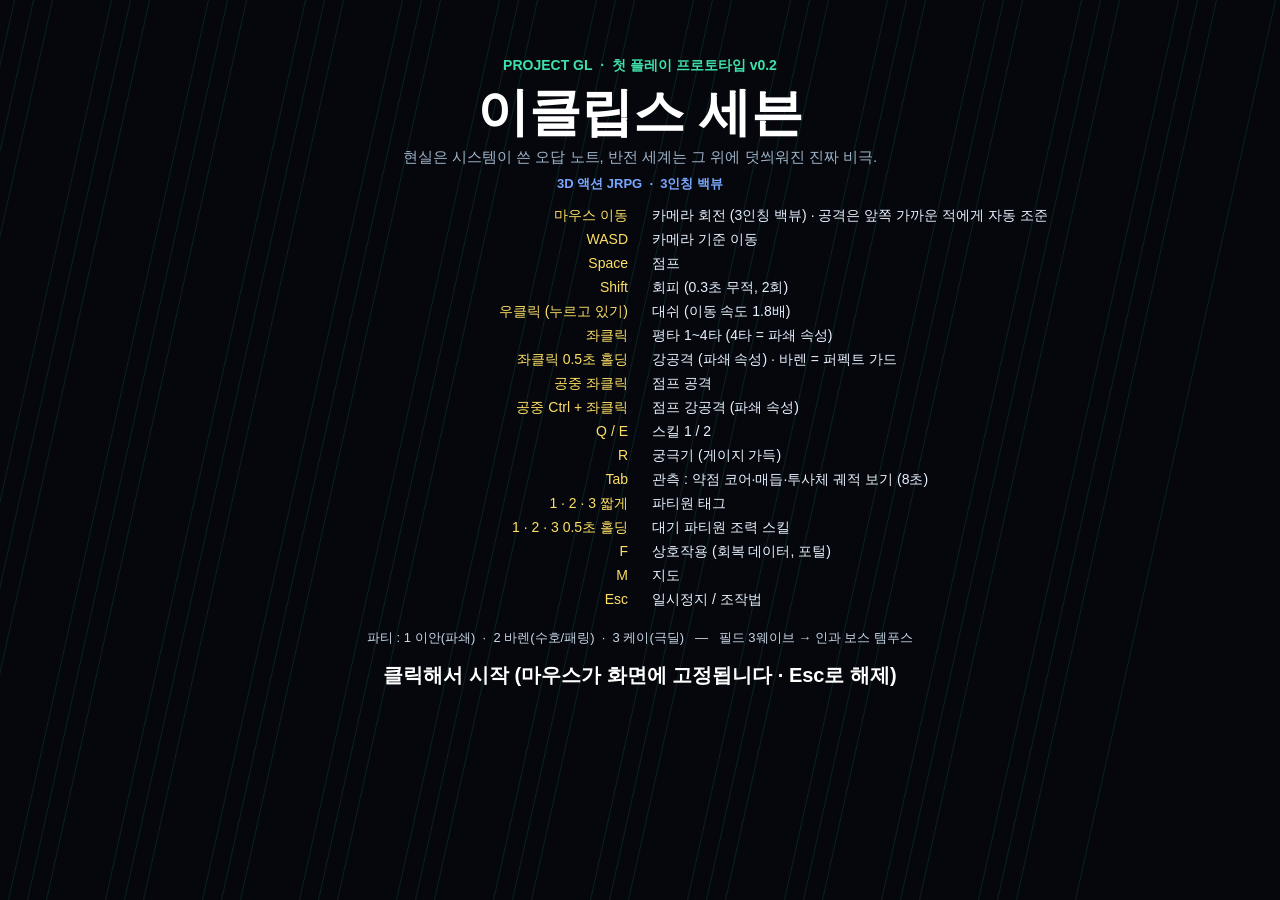
==== index.html @ 1e8a3df1 "Add files via upload" ====
<!DOCTYPE html>
<html lang="ko">
<head>
<meta charset="UTF-8">
<meta name="viewport" content="width=device-width, initial-scale=1.0">
<!-- Project GL 『이클립스 세븐』 첫 플레이 프로토타입 v0.2 (3인칭 백뷰 3D) -->
<title>이클립스 세븐 - 프로토타입 v0.2</title>
<link rel="stylesheet" href="css/style.css">
</head>
<body>
<canvas id="gl3d"></canvas>
<canvas id="game"></canvas>

<!-- 로드 순서가 중요함: 설정 → 공용 도구 → 입력 → 전투 → 파티 → 적 → 보스 → 스테이지 → 3D 엔진 → 렌더 → UI → 메인 -->
<script src="js/config.js"></script>
<script src="js/utils.js"></script>
<script src="js/input.js"></script>
<script src="js/combat.js"></script>
<script src="js/party.js"></script>
<script src="js/enemies.js"></script>
<script src="js/boss.js"></script>
<script src="js/stage.js"></script>
<script src="js/gl3d.js"></script>
<script src="js/render.js"></script>
<script src="js/ui.js"></script>
<script src="js/main.js"></script>
</body>
</html>
---- css/style.css ----
/* Project GL 프로토타입 v0.2 */
html, body {
  margin: 0;
  padding: 0;
  width: 100%;
  height: 100%;
  overflow: hidden;
  background: #05070d;
  font-family: "Pretendard", "Noto Sans KR", "Malgun Gothic", sans-serif;
  user-select: none;
}
#gl3d, #game {
  position: fixed;
  left: 0;
  top: 0;
  display: block;
  width: 100vw;
  height: 100vh;
}
#game { cursor: default; }   /* 2D 오버레이(UI) — 입력도 여기서 받음 */
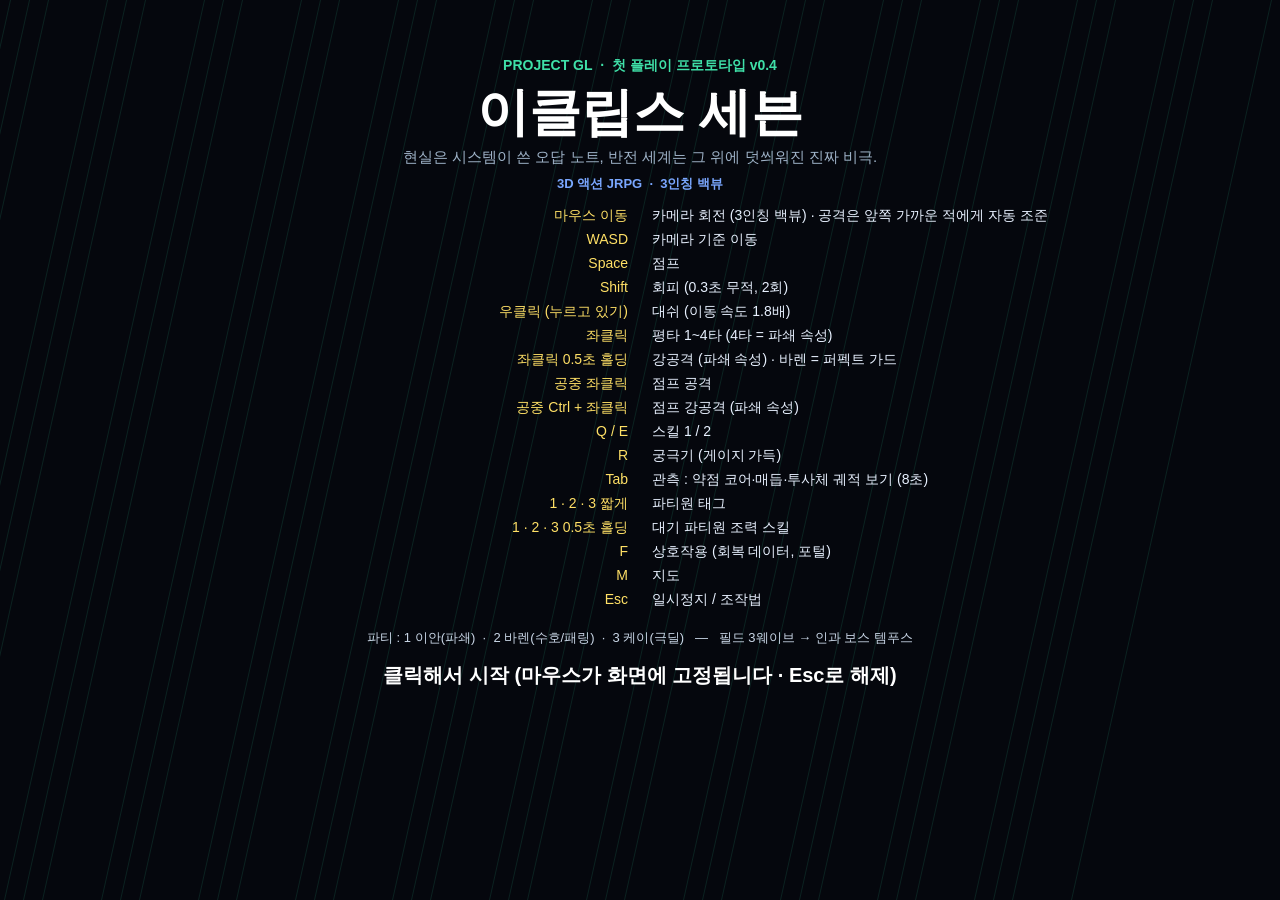
==== commit bd72ede2: "Add files via upload" ====
--- a/index.html
+++ b/index.html
@@ -2,19 +2,22 @@
 <html lang="ko">
 <head>
 <meta charset="UTF-8">
-<meta name="viewport" content="width=device-width, initial-scale=1.0">
-<!-- Project GL 『이클립스 세븐』 첫 플레이 프로토타입 v0.2 (3인칭 백뷰 3D) -->
-<title>이클립스 세븐 - 프로토타입 v0.2</title>
+<meta name="viewport" content="width=device-width, initial-scale=1.0, maximum-scale=1.0, user-scalable=no">
+<meta name="mobile-web-app-capable" content="yes">
+<meta name="apple-mobile-web-app-capable" content="yes">
+<!-- Project GL 『이클립스 세븐』 첫 플레이 프로토타입 v0.4 (3인칭 백뷰 3D · PC + 휴대폰) -->
+<title>이클립스 세븐 - 프로토타입 v0.4</title>
 <link rel="stylesheet" href="css/style.css">
 </head>
 <body>
 <canvas id="gl3d"></canvas>
 <canvas id="game"></canvas>
 
-<!-- 로드 순서가 중요함: 설정 → 공용 도구 → 입력 → 전투 → 파티 → 적 → 보스 → 스테이지 → 3D 엔진 → 렌더 → UI → 메인 -->
+<!-- 로드 순서가 중요함: 설정 → 공용 도구 → 입력 → 터치 → 전투 → 파티 → 적 → 보스 → 스테이지 → 3D 엔진 → 렌더 → UI → 메인 -->
 <script src="js/config.js"></script>
 <script src="js/utils.js"></script>
 <script src="js/input.js"></script>
+<script src="js/touch.js"></script>
 <script src="js/combat.js"></script>
 <script src="js/party.js"></script>
 <script src="js/enemies.js"></script>
--- a/css/style.css
+++ b/css/style.css
@@ -1,4 +1,4 @@
-/* Project GL 프로토타입 v0.2 */
+/* Project GL 프로토타입 v0.4 */
 html, body {
   margin: 0;
   padding: 0;
@@ -8,6 +8,13 @@
   background: #05070d;
   font-family: "Pretendard", "Noto Sans KR", "Malgun Gothic", sans-serif;
   user-select: none;
+  -webkit-user-select: none;
+  -webkit-touch-callout: none;
+  touch-action: none;          /* 휴대폰 : 확대·스크롤 막기 */
+  overscroll-behavior: none;
+  -webkit-tap-highlight-color: transparent;
+  position: fixed;             /* iOS 사파리 : 화면 튕김 방지 */
+  inset: 0;
 }
 #gl3d, #game {
   position: fixed;
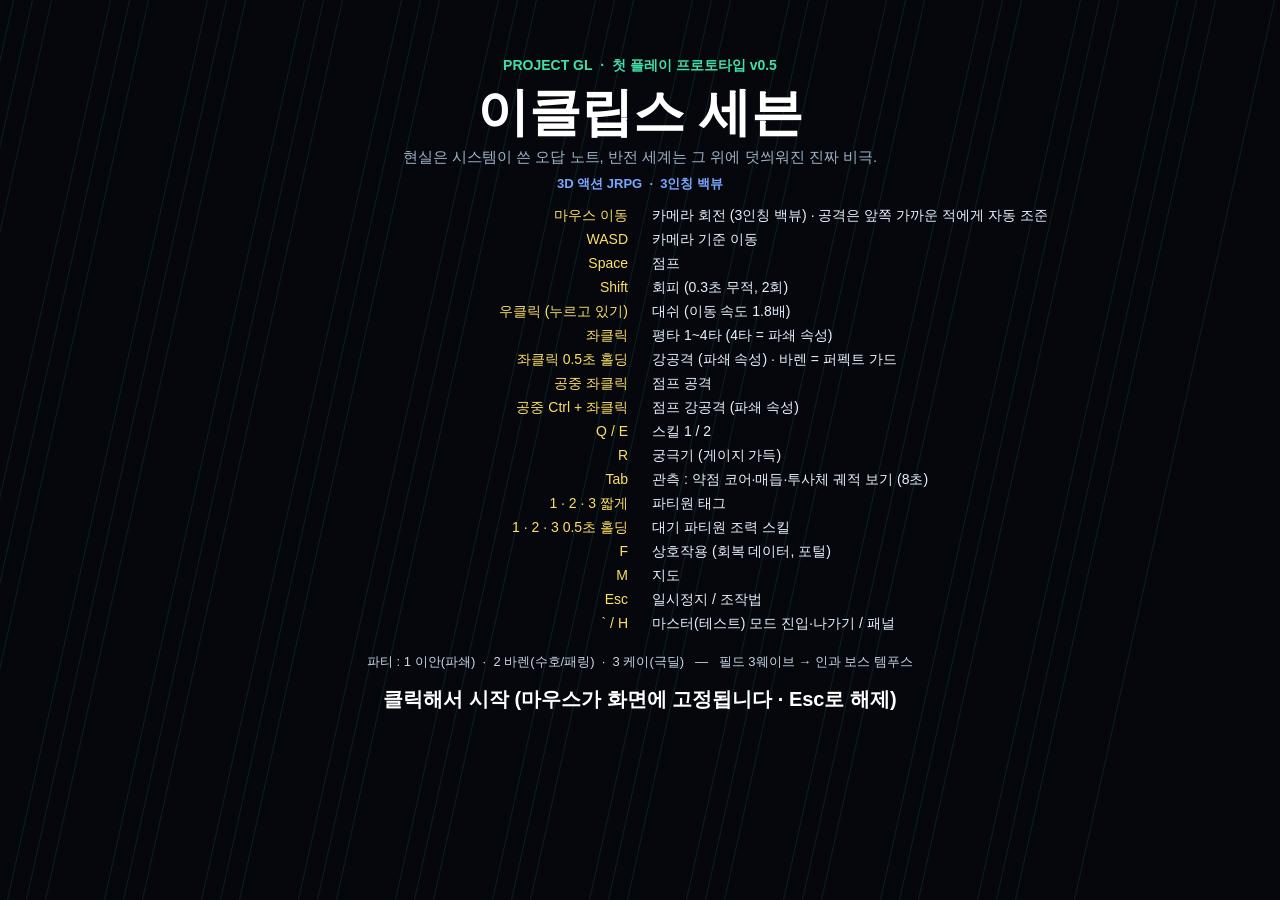
==== commit a6b4c0e0: "Add files via upload" ====
--- a/index.html
+++ b/index.html
@@ -5,15 +5,15 @@
 <meta name="viewport" content="width=device-width, initial-scale=1.0, maximum-scale=1.0, user-scalable=no">
 <meta name="mobile-web-app-capable" content="yes">
 <meta name="apple-mobile-web-app-capable" content="yes">
-<!-- Project GL 『이클립스 세븐』 첫 플레이 프로토타입 v0.4 (3인칭 백뷰 3D · PC + 휴대폰) -->
-<title>이클립스 세븐 - 프로토타입 v0.4</title>
+<!-- Project GL 『이클립스 세븐』 첫 플레이 프로토타입 v0.5 (3인칭 백뷰 3D · PC + 휴대폰) -->
+<title>이클립스 세븐 - 프로토타입 v0.5</title>
 <link rel="stylesheet" href="css/style.css">
 </head>
 <body>
 <canvas id="gl3d"></canvas>
 <canvas id="game"></canvas>
 
-<!-- 로드 순서가 중요함: 설정 → 공용 도구 → 입력 → 터치 → 전투 → 파티 → 적 → 보스 → 스테이지 → 3D 엔진 → 렌더 → UI → 메인 -->
+<!-- 로드 순서가 중요함: 설정 → 공용 도구 → 입력 → 터치 → 전투 → 파티 → 적 → 보스 → 스테이지 → 마스터 모드 → 3D 엔진 → 에셋(무기·캐릭터·몬스터·이펙트·배경) → 렌더 → UI → 메인 -->
 <script src="js/config.js"></script>
 <script src="js/utils.js"></script>
 <script src="js/input.js"></script>
@@ -23,7 +23,14 @@
 <script src="js/enemies.js"></script>
 <script src="js/boss.js"></script>
 <script src="js/stage.js"></script>
+<script src="js/master.js"></script>
 <script src="js/gl3d.js"></script>
+<!-- 에셋 : 나중에 실제 모델·이펙트로 교체할 파일들 -->
+<script src="js/assets/weapons.js"></script>
+<script src="js/assets/characters.js"></script>
+<script src="js/assets/monsters.js"></script>
+<script src="js/assets/effects.js"></script>
+<script src="js/assets/background.js"></script>
 <script src="js/render.js"></script>
 <script src="js/ui.js"></script>
 <script src="js/main.js"></script>
--- a/css/style.css
+++ b/css/style.css
@@ -1,4 +1,4 @@
-/* Project GL 프로토타입 v0.4 */
+/* Project GL 프로토타입 v0.5 */
 html, body {
   margin: 0;
   padding: 0;
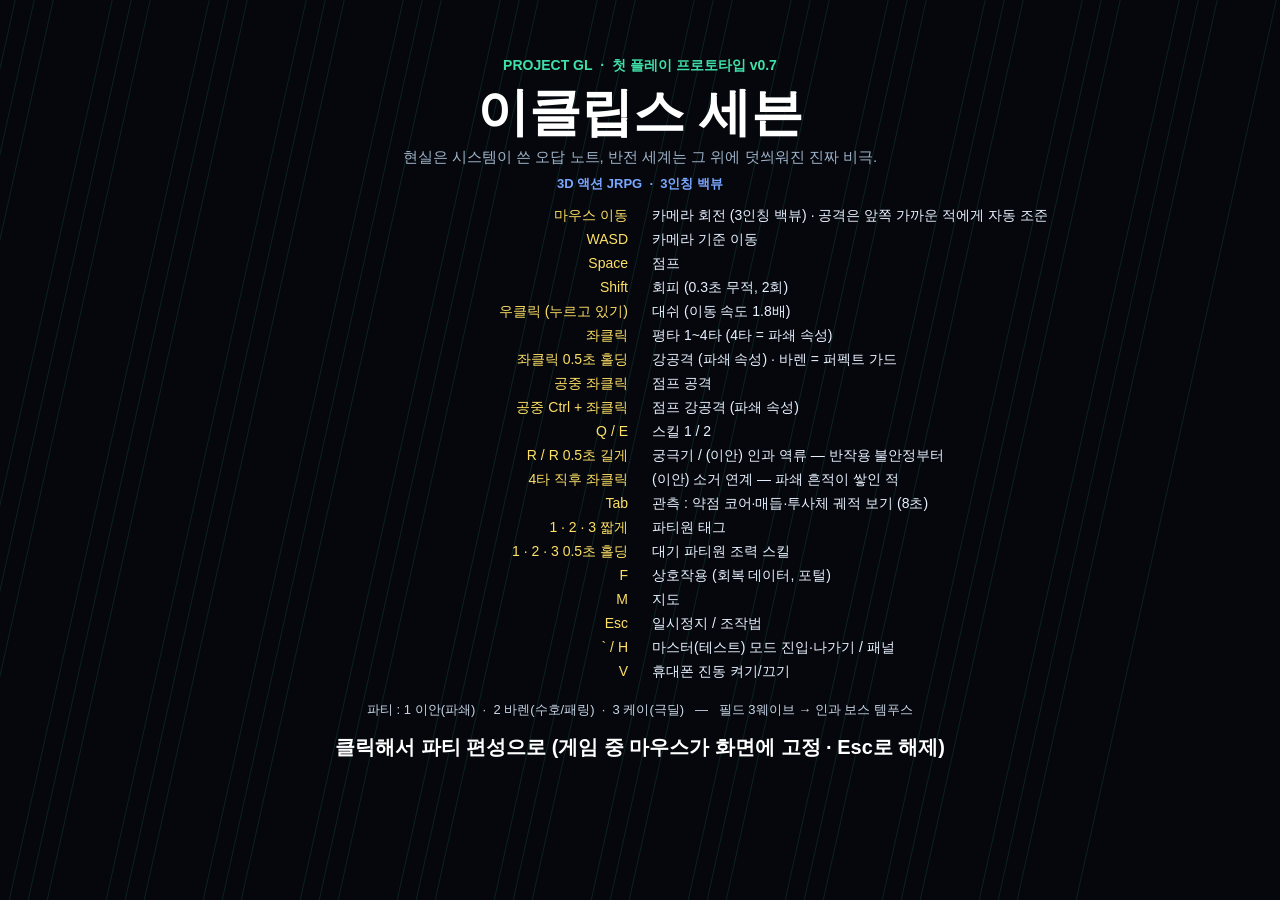
==== commit 343464c6: "Add files via upload" ====
--- a/index.html
+++ b/index.html
@@ -5,21 +5,23 @@
 <meta name="viewport" content="width=device-width, initial-scale=1.0, maximum-scale=1.0, user-scalable=no">
 <meta name="mobile-web-app-capable" content="yes">
 <meta name="apple-mobile-web-app-capable" content="yes">
-<!-- Project GL 『이클립스 세븐』 첫 플레이 프로토타입 v0.5 (3인칭 백뷰 3D · PC + 휴대폰) -->
-<title>이클립스 세븐 - 프로토타입 v0.5</title>
+<!-- Project GL 『이클립스 세븐』 첫 플레이 프로토타입 v0.7 (3인칭 백뷰 3D · PC + 휴대폰) -->
+<title>이클립스 세븐 - 프로토타입 v0.7</title>
 <link rel="stylesheet" href="css/style.css">
 </head>
 <body>
 <canvas id="gl3d"></canvas>
 <canvas id="game"></canvas>
 
-<!-- 로드 순서가 중요함: 설정 → 공용 도구 → 입력 → 터치 → 전투 → 파티 → 적 → 보스 → 스테이지 → 마스터 모드 → 3D 엔진 → 에셋(무기·캐릭터·몬스터·이펙트·배경) → 렌더 → UI → 메인 -->
+<!-- 로드 순서가 중요함: 설정 → 공용 도구 → 입력 → 터치 → 진동 → 전투 → 파티 → 능력(kits) → 적 → 보스 → 스테이지 → 마스터 모드 → 3D 엔진 → 에셋(무기·캐릭터·몬스터·이펙트·배경) → 렌더 → UI → 파티 편성 → 메인 -->
 <script src="js/config.js"></script>
 <script src="js/utils.js"></script>
 <script src="js/input.js"></script>
 <script src="js/touch.js"></script>
+<script src="js/haptics.js"></script>
 <script src="js/combat.js"></script>
 <script src="js/party.js"></script>
+<script src="js/kits.js"></script>
 <script src="js/enemies.js"></script>
 <script src="js/boss.js"></script>
 <script src="js/stage.js"></script>
@@ -33,6 +35,7 @@
 <script src="js/assets/background.js"></script>
 <script src="js/render.js"></script>
 <script src="js/ui.js"></script>
+<script src="js/partyselect.js"></script>
 <script src="js/main.js"></script>
 </body>
 </html>
--- a/css/style.css
+++ b/css/style.css
@@ -1,4 +1,4 @@
-/* Project GL 프로토타입 v0.5 */
+/* Project GL 프로토타입 v0.7 */
 html, body {
   margin: 0;
   padding: 0;
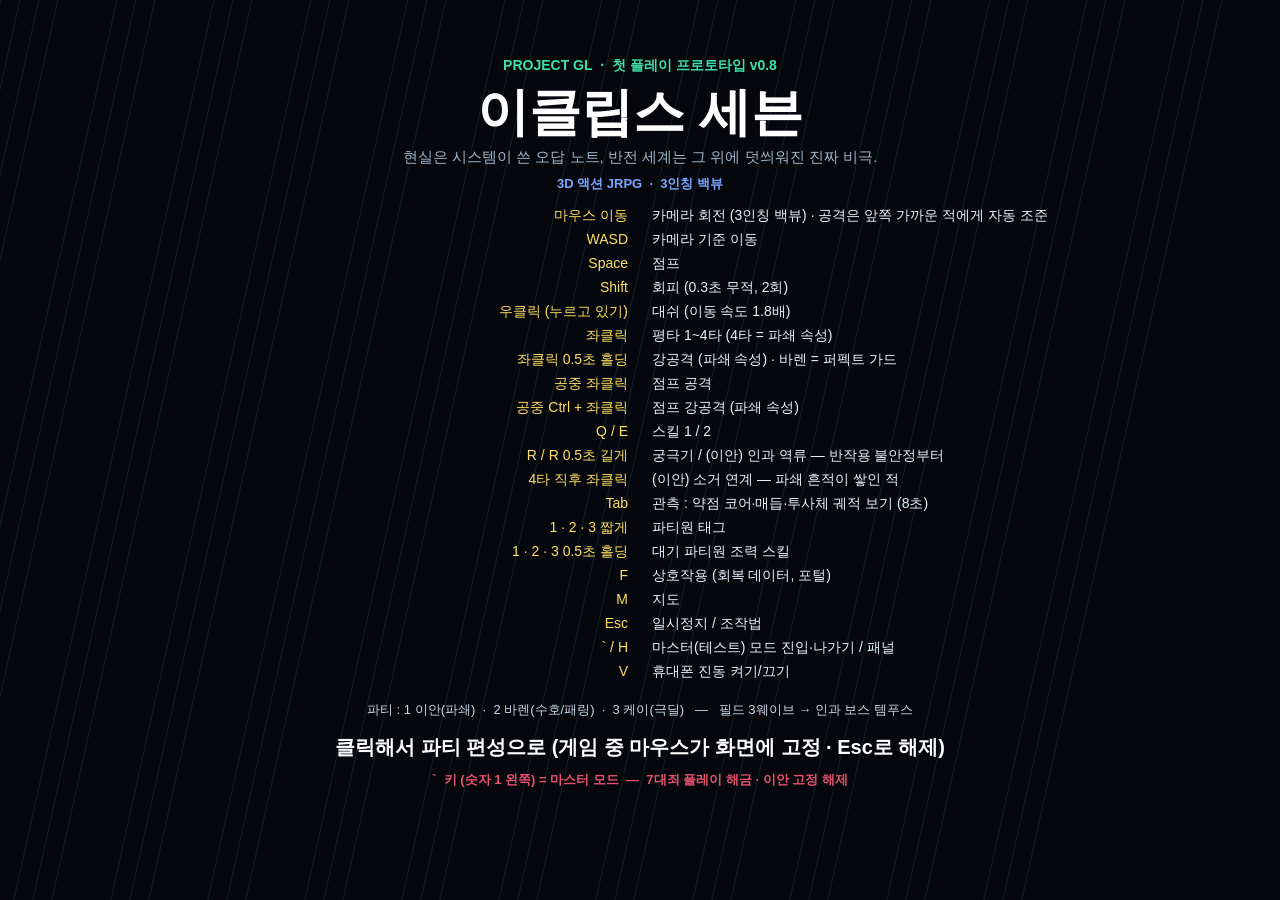
==== commit caf34b9c: "Add files via upload" ====
--- a/index.html
+++ b/index.html
@@ -5,8 +5,8 @@
 <meta name="viewport" content="width=device-width, initial-scale=1.0, maximum-scale=1.0, user-scalable=no">
 <meta name="mobile-web-app-capable" content="yes">
 <meta name="apple-mobile-web-app-capable" content="yes">
-<!-- Project GL 『이클립스 세븐』 첫 플레이 프로토타입 v0.7 (3인칭 백뷰 3D · PC + 휴대폰) -->
-<title>이클립스 세븐 - 프로토타입 v0.7</title>
+<!-- Project GL 『이클립스 세븐』 첫 플레이 프로토타입 v0.8 (3인칭 백뷰 3D · PC + 휴대폰) -->
+<title>이클립스 세븐 - 프로토타입 v0.8</title>
 <link rel="stylesheet" href="css/style.css">
 </head>
 <body>
@@ -22,6 +22,7 @@
 <script src="js/combat.js"></script>
 <script src="js/party.js"></script>
 <script src="js/kits.js"></script>
+<script src="js/sinkits.js"></script>
 <script src="js/enemies.js"></script>
 <script src="js/boss.js"></script>
 <script src="js/stage.js"></script>
--- a/css/style.css
+++ b/css/style.css
@@ -1,4 +1,4 @@
-/* Project GL 프로토타입 v0.7 */
+/* Project GL 프로토타입 v0.8 */
 html, body {
   margin: 0;
   padding: 0;
